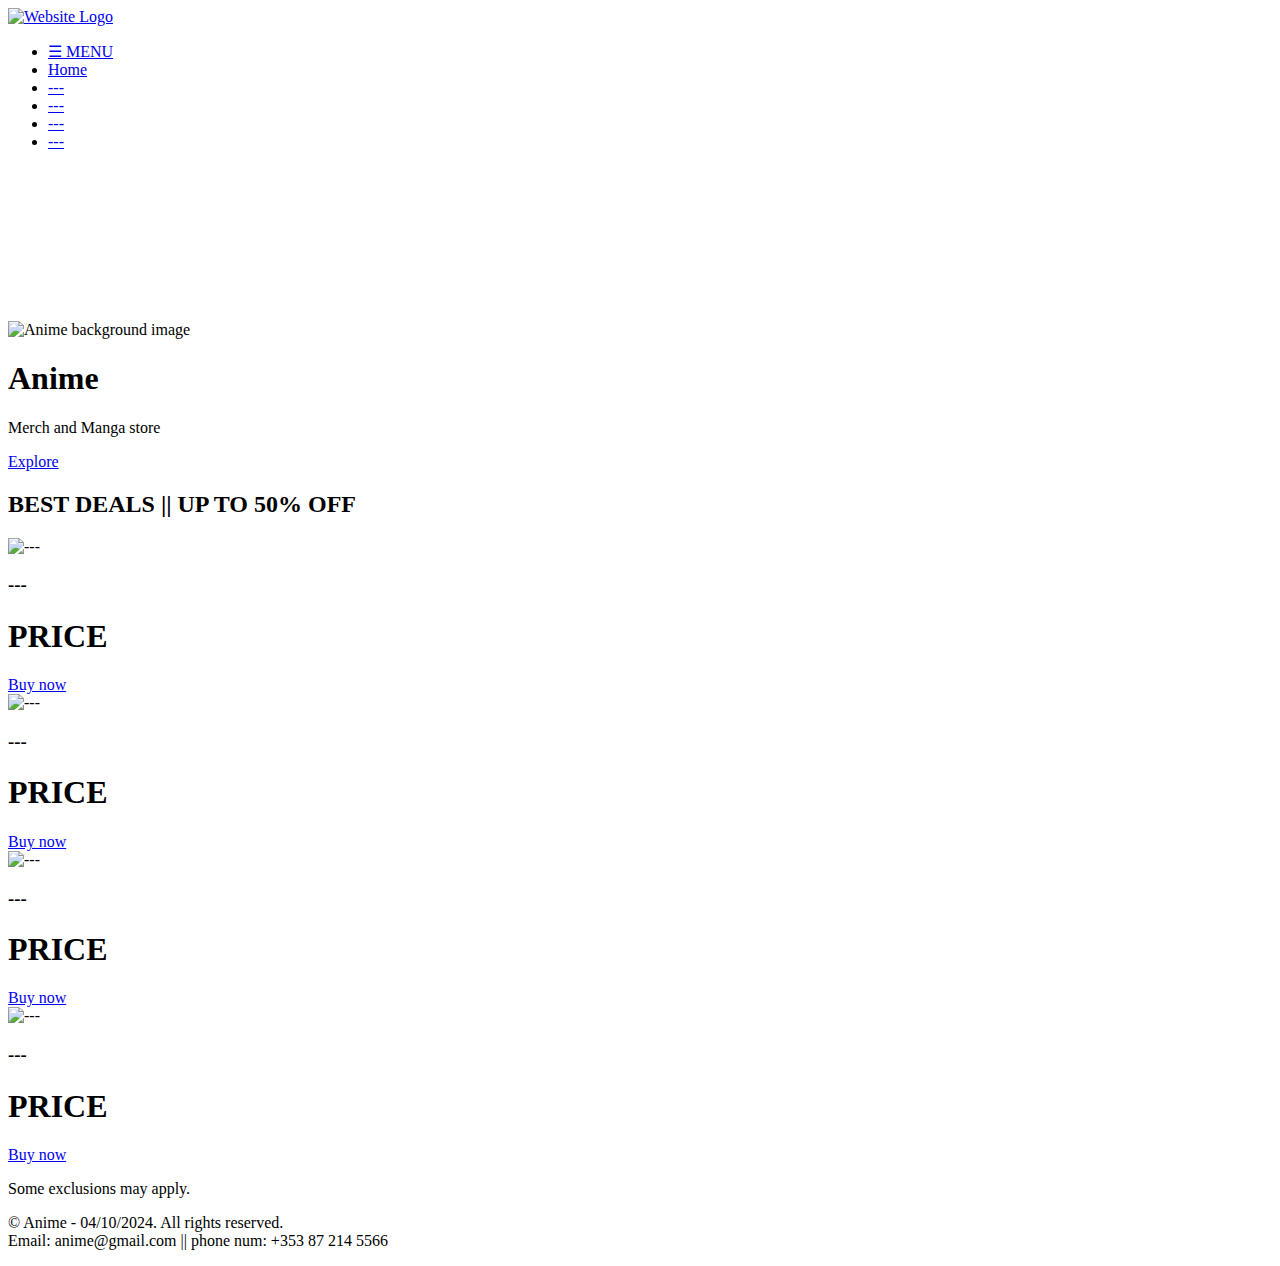
==== index.html @ 69e7efd7 "123" ====
<!DOCTYPE html>
<html lang="en">
<head>
    <link rel="stylesheet" href="CSS/CSS1.css">
    <meta charset="UTF-8">
    <meta name="viewport" content="width=device-width, initial-scale=1.0">
    <title>Anime</title>
</head>
<body>
    <!-- Header -->
    <header>
        <a href="index.html"><img src="Image/logo.png" alt="Website Logo"></a>
    </header>
    <!-- Navigation -->
    <ul class="menunav">
        <li class="icon"><a href="#">&#9776;&nbsp;MENU</a></li>
        <li class="hiden"><a href="index.html">Home</a></li>
        <li class="hiden"><a href="---">---</a></li>
        <li class="hiden"><a href="---">---</a></li>
        <li class="hiden"><a href="---">---</a></li>
        <li class="hiden"><a href="---">---</a></li>
    </ul>
    <!-- Video -->
    <div id="video-container">
        <video autoplay muted loop>
            <source src="Image/anime.mp4" type="video/mp4">
            Your browser does not support the video tag.
        </video>
    </div>
    <!-- Main -->
    <main>
        <div class="entry">
            <!-- Background image with text and button overlay -->
            <img src="---" alt="Anime background image">
            <div class="text-overlay">
                <h1>Anime</h1>
                <p>Merch and Manga store</p>
                <a href="#explore" class="button">Explore</a>
            </div>
        </div>
        <!-- Sales -->
        <div class="sales">
            <h2> BEST DEALS || UP TO 50% OFF</h2>
            <!-- (Parent) -->
            <div class="images">
                <!-- Adjustments for larger screens(child) -->
                <div class="image-block">
                    <img src="Image/image1.jpg" alt="---">
                    <div class="text-overlay">
                        <h3>---</h3>
                        <h1>PRICE</h1>
                        <a href="---" class="Buy-now-btn">Buy now</a>
                    </div>
                </div>
                <!-- Adjustments for larger screens(child) -->
                <div class="image-block">
                    <img src="Image/image2.jpg" alt="---">
                    <div class="text-overlay">
                        <h3>---</h3>
                        <h1>PRICE</h1>
                        <a href="---" class="Buy-now-btn">Buy now</a>
                    </div>
                </div>
                <!-- Adjustments for larger screens(child) -->
                <div class="image-block">
                    <img src="Image/image3.jpg" alt="---">
                    <div class="text-overlay">
                        <h3>---</h3>
                        <h1>PRICE</h1>
                        <a href="---" class="Buy-now-btn">Buy now</a>
                    </div>
                </div>
                <!-- Adjustments for larger screens(child) -->
                <div class="image-block">
                    <img src="Image/image4.jpg" alt="---">
                    <div class="text-overlay">
                        <h3>---</h3>
                        <h1>PRICE</h1>
                        <a href="---" class="Buy-now-btn">Buy now</a>
                    </div>
                </div>
            </div>
            <p>Some exclusions may apply.</p>
        </div>
    </main>
    <!-- Footre -->
    <footer>
        <p>
            &copy; Anime - 04/10/2024. All rights reserved.
            <br />
            Email: anime@gmail.com || phone num: +353 87 214 5566
        </p>
    </footer>

</body>
</html>
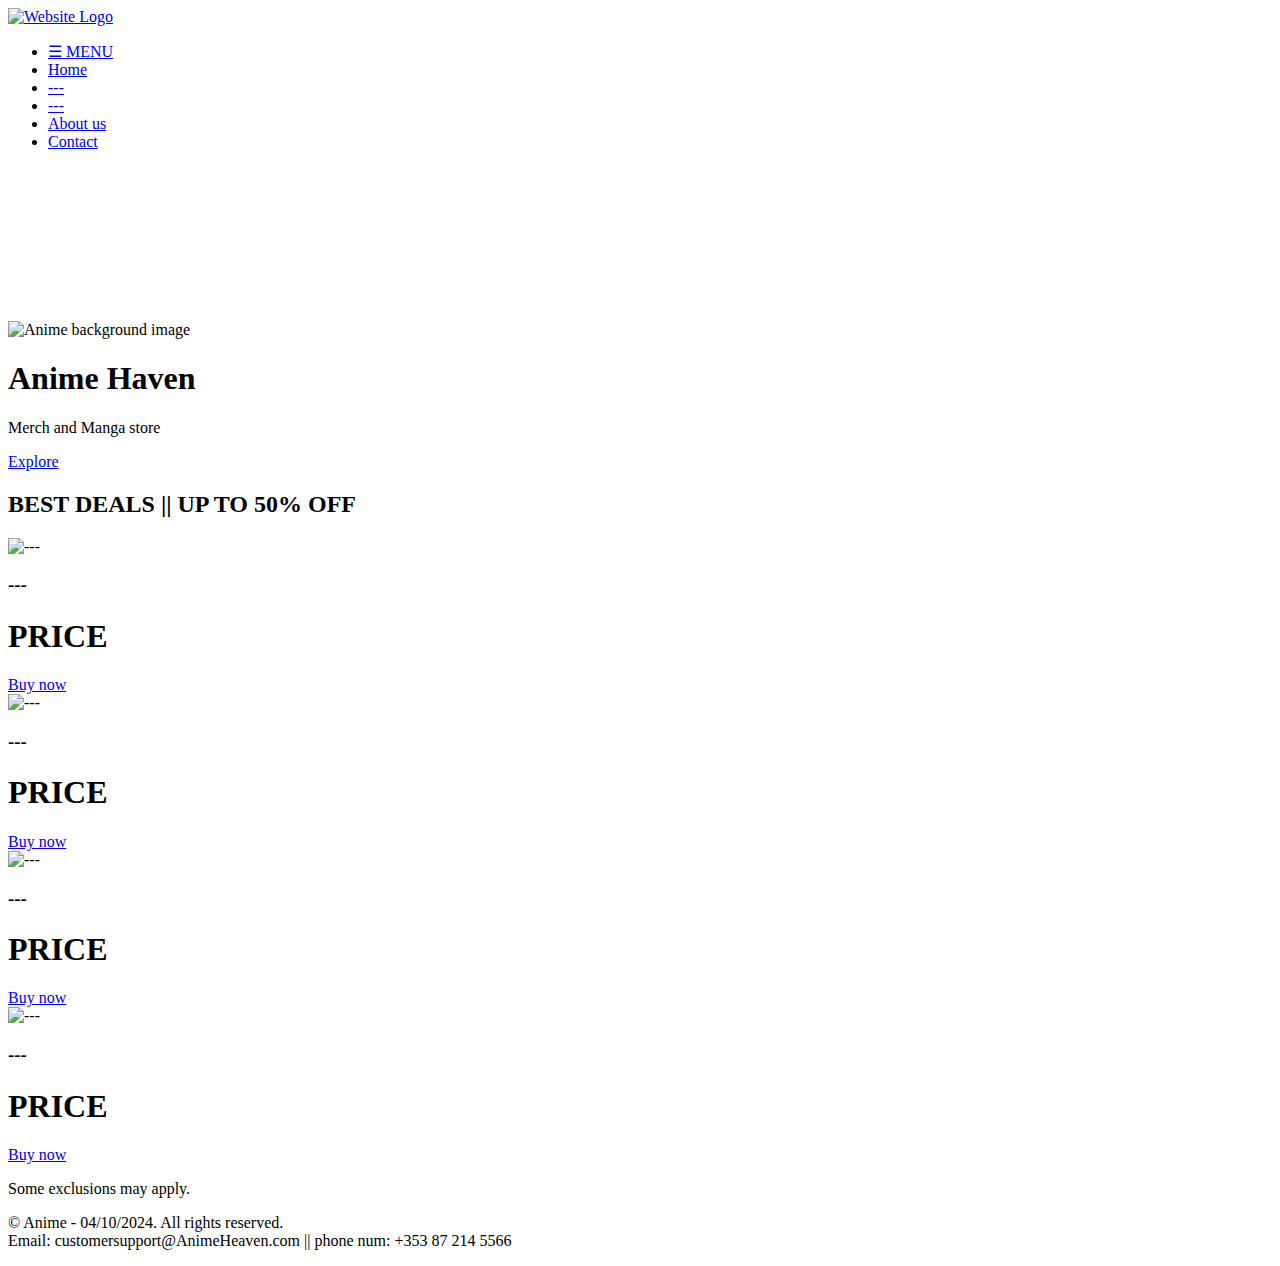
==== commit a430b361: "complete" ====
--- a/index.html
+++ b/index.html
@@ -4,7 +4,7 @@
     <link rel="stylesheet" href="CSS/CSS1.css">
     <meta charset="UTF-8">
     <meta name="viewport" content="width=device-width, initial-scale=1.0">
-    <title>Anime</title>
+    <title>Anime Haven</title>
 </head>
 <body>
     <!-- Header -->
@@ -14,11 +14,11 @@
     <!-- Navigation -->
     <ul class="menunav">
         <li class="icon"><a href="#">&#9776;&nbsp;MENU</a></li>
-        <li class="hiden"><a href="index.html">Home</a></li>
+        <li class="hiden"><a href="../index.html">Home</a></li>
         <li class="hiden"><a href="---">---</a></li>
         <li class="hiden"><a href="---">---</a></li>
-        <li class="hiden"><a href="---">---</a></li>
-        <li class="hiden"><a href="---">---</a></li>
+        <li class="hiden"><a href="html/about.html">About us</a></li>
+        <li class="hiden"><a href="html/contact.html">Contact</a></li>
     </ul>
     <!-- Video -->
     <div id="video-container">
@@ -33,7 +33,7 @@
             <!-- Background image with text and button overlay -->
             <img src="---" alt="Anime background image">
             <div class="text-overlay">
-                <h1>Anime</h1>
+                <h1>Anime Haven</h1>
                 <p>Merch and Manga store</p>
                 <a href="#explore" class="button">Explore</a>
             </div>
@@ -88,7 +88,7 @@
         <p>
             &copy; Anime - 04/10/2024. All rights reserved.
             <br />
-            Email: anime@gmail.com || phone num: +353 87 214 5566
+            Email: customersupport@AnimeHeaven.com || phone num: +353 87 214 5566
         </p>
     </footer>
 
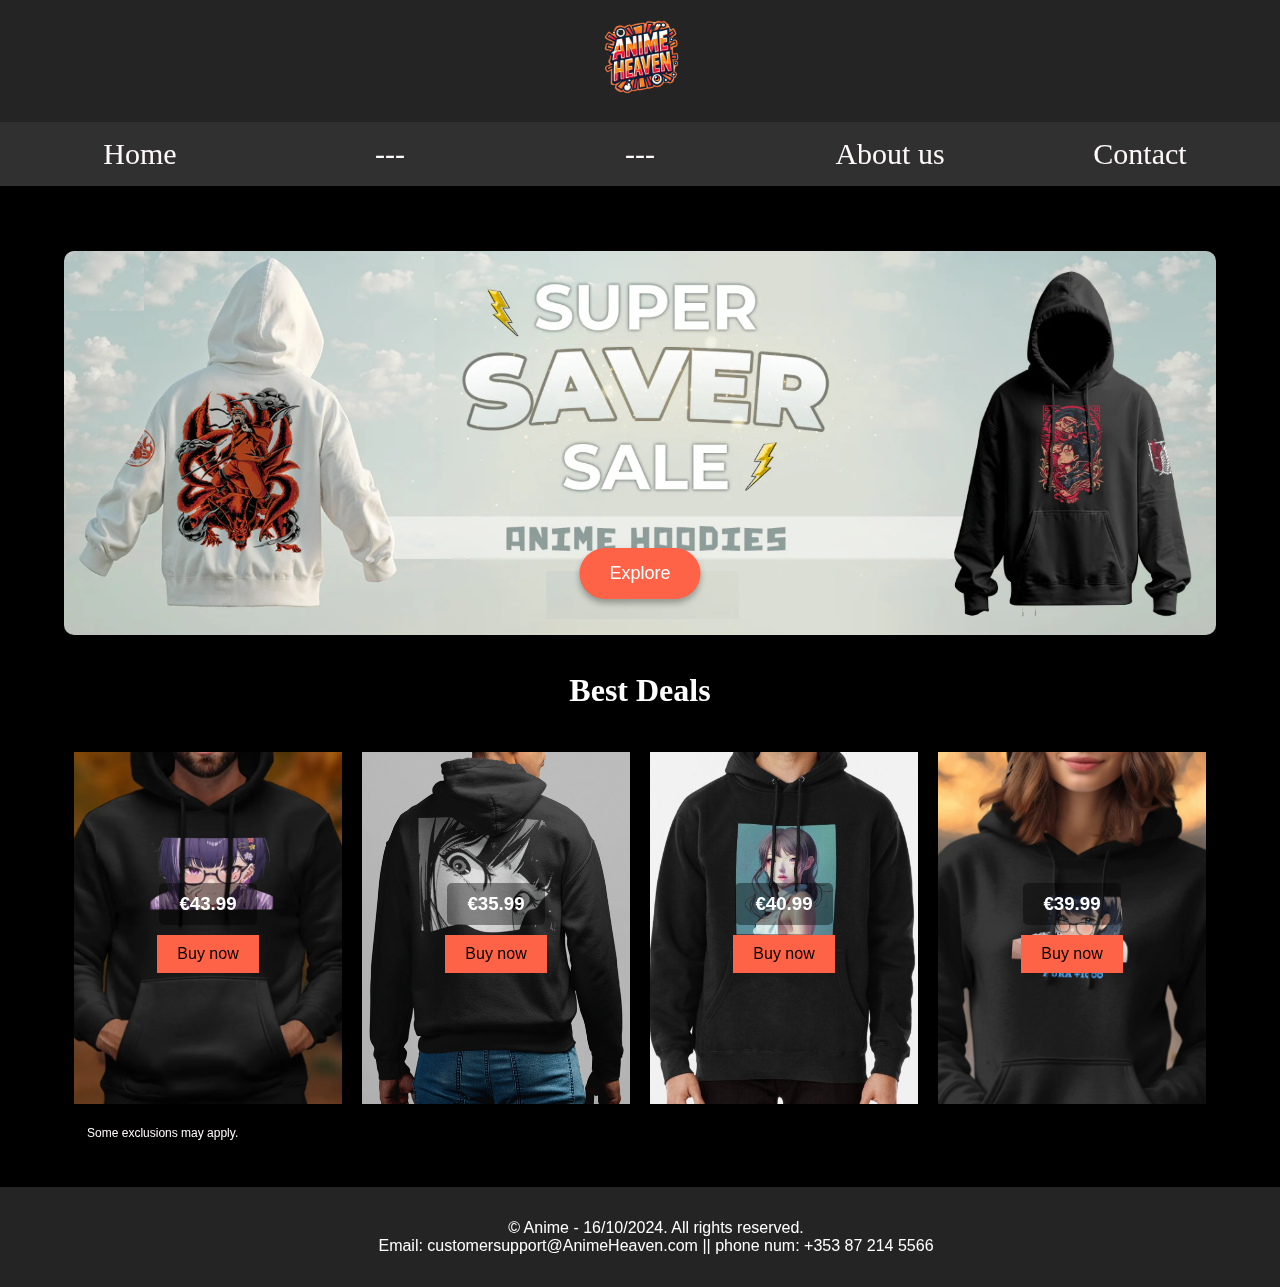
==== commit c51ed5c8: "main change" ====
--- a/index.html
+++ b/index.html
@@ -1,7 +1,7 @@
 <!DOCTYPE html>
 <html lang="en">
 <head>
-    <link rel="stylesheet" href="CSS/CSS1.css">
+    <link rel="stylesheet" href="css/style.css">
     <meta charset="UTF-8">
     <meta name="viewport" content="width=device-width, initial-scale=1.0">
     <title>Anime Haven</title>
@@ -9,7 +9,7 @@
 <body>
     <!-- Header -->
     <header>
-        <a href="index.html"><img src="Image/logo.png" alt="Website Logo"></a>
+        <a href="index.html"><img src="media/logo.png" alt="Website Logo"></a>
     </header>
     <!-- Navigation -->
     <ul class="menunav">
@@ -23,60 +23,53 @@
     <!-- Video -->
     <div id="video-container">
         <video autoplay muted loop>
-            <source src="Image/anime.mp4" type="video/mp4">
+            <source src="media/anime.mp4" type="video/mp4">
             Your browser does not support the video tag.
         </video>
     </div>
     <!-- Main -->
     <main>
-        <div class="entry">
-            <!-- Background image with text and button overlay -->
-            <img src="---" alt="Anime background image">
+        <div class="image-block2">
+            <img src="media/mainimage.png" alt="Anime background image" class="mainimage">
             <div class="text-overlay">
-                <h1>Anime Haven</h1>
-                <p>Merch and Manga store</p>
-                <a href="#explore" class="button">Explore</a>
+                <a href="#explore" class="explore-btn">Explore</a>
             </div>
         </div>
         <!-- Sales -->
         <div class="sales">
-            <h2> BEST DEALS || UP TO 50% OFF</h2>
+            <h1>Best Deals</h1>
             <!-- (Parent) -->
             <div class="images">
                 <!-- Adjustments for larger screens(child) -->
                 <div class="image-block">
-                    <img src="Image/image1.jpg" alt="---">
+                    <img src="media/image1.png" alt="---">
                     <div class="text-overlay">
-                        <h3>---</h3>
-                        <h1>PRICE</h1>
-                        <a href="---" class="Buy-now-btn">Buy now</a>
+                        <h3>€43.99</h3>
+                        <a href="---" class="buy-now-btn">Buy now</a>
                     </div>
                 </div>
                 <!-- Adjustments for larger screens(child) -->
                 <div class="image-block">
-                    <img src="Image/image2.jpg" alt="---">
+                    <img src="media/image2.png" alt="---">
                     <div class="text-overlay">
-                        <h3>---</h3>
-                        <h1>PRICE</h1>
-                        <a href="---" class="Buy-now-btn">Buy now</a>
+                        <h3>€35.99</h3>
+                        <a href="---" class="buy-now-btn">Buy now</a>
                     </div>
                 </div>
                 <!-- Adjustments for larger screens(child) -->
                 <div class="image-block">
-                    <img src="Image/image3.jpg" alt="---">
+                    <img src="media/image3.jpg" alt="---">
                     <div class="text-overlay">
-                        <h3>---</h3>
-                        <h1>PRICE</h1>
-                        <a href="---" class="Buy-now-btn">Buy now</a>
+                        <h3>€40.99</h3>
+                        <a href="---" class="buy-now-btn">Buy now</a>
                     </div>
                 </div>
                 <!-- Adjustments for larger screens(child) -->
                 <div class="image-block">
-                    <img src="Image/image4.jpg" alt="---">
+                    <img src="media/image4.png" alt="---">
                     <div class="text-overlay">
-                        <h3>---</h3>
-                        <h1>PRICE</h1>
-                        <a href="---" class="Buy-now-btn">Buy now</a>
+                        <h3>€39.99</h3>
+                        <a href="---" class="buy-now-btn">Buy now</a>
                     </div>
                 </div>
             </div>
@@ -86,7 +79,7 @@
     <!-- Footre -->
     <footer>
         <p>
-            &copy; Anime - 04/10/2024. All rights reserved.
+            &copy; Anime - 16/10/2024. All rights reserved.
             <br />
             Email: customersupport@AnimeHeaven.com || phone num: +353 87 214 5566
         </p>
--- a/css/style.css
+++ b/css/style.css
@@ -0,0 +1,242 @@
+body {
+    margin: 0;
+    font-family: Arial, sans-serif;
+    background: #000;
+    color: white;
+    overflow-x: hidden;
+}
+
+
+header {
+    background-color: rgba(51, 51, 51, 0.7);
+    text-align: center;
+    padding: 1em;
+    margin-bottom: 0;
+}
+
+    header img {
+        max-width: 150px; 
+        height: auto; 
+    }
+
+ul.menunav {
+    background-color: rgba(68, 68, 68, 0.7);
+    padding: 0.5em;
+    margin-top: 0;
+    font-family: Lato, 'Footlight MT', italics;
+    font-size: 30px;
+}
+
+    ul.menunav li a {
+        display: block;
+        color: snow;
+        text-decoration: none;
+    }
+
+        ul.menunav li a:hover {
+            background: rgba(255, 255, 255, 0.4); /* Blue + transparency */
+        }
+
+    ul.menunav li.hiden {
+        display: none;
+    }
+
+    ul.menunav.toggleclass li {
+        display: block;
+    }
+
+.image-block2 {
+    position: relative;
+    max-width: 2000px;
+    width: 100%;
+    height: auto;
+    margin: 20px auto;
+}
+
+.mainimage {
+    width: 100%;
+    height: auto;
+    object-fit: contain;
+    border-radius: 10px;
+}
+
+.image-block2 .explore-btn {
+    position: absolute;
+    bottom: 40px;
+    left: 50%; 
+    transform: translateX(-50%);
+    background-color: #FF6347;
+    color: white;
+    padding: 15px 30px;
+    text-decoration: none;
+    font-size: 18px; 
+    border-radius: 30px; 
+    display: inline-block;
+    text-align: center;
+    box-shadow: 0px 4px 6px rgba(0, 0, 0, 0.3); /* shadows */
+    transition: background-color 0.3s ease; /* color change on hover */
+}
+
+    .image-block2 .explore-btn:hover {
+        background-color: #FF4500;
+    }
+
+
+#video-container {
+    position: fixed;
+    top: 0;
+    left: 0;
+    width: 100vw;
+    height: 100vh;
+    overflow: hidden;
+    z-index: -1; /* Make it as a background */
+}
+
+video {
+    width: 100%;
+    height: 100%;
+    object-fit: cover;
+}
+
+main {
+    position: relative;
+    margin: 20px auto;
+    padding: 15px;
+    background: rgba(0, 0, 0, 0.6);
+    color: snow;
+    width: 90%;
+}
+
+.infotext {
+    text-indent: 24px;
+    text-align: justify;
+    margin: 1%;
+}
+
+h1 {
+    text-align: center;
+    padding: 1%;
+    color: white;
+    font-family: 'Century Gothic';
+
+}
+
+.sales p, .features p {
+    font-size: 12px;
+    margin-left: 2%;
+}
+
+.features .image-block .AdditionalImage {
+    width: 50%; /* set the desired width */
+    height: auto;
+}
+
+.infoimage img {
+    width: 100%;
+    height: auto;
+}
+
+.image-block {
+    flex: 1 1 100%; /* Full width */
+    margin: 10px;
+    position: relative;
+    overflow: hidden;
+    text-align: center;
+}
+
+    .image-block p {
+        font-size: 18px;
+    }
+
+    .image-block img {
+        width: 100%;
+        height: 100%;
+        object-fit: cover;
+    }
+
+    .image-block .text-overlay {
+        position: absolute;
+        top: 50%;
+        left: 50%;
+        transform: translate(-50%, -50%); /* Center element inside of the blocks */
+        text-align: center;
+        color: white;
+    }
+
+        .image-block .text-overlay h3 {
+            margin: 0;
+            background-color: rgba(0, 0, 0, 0.4); /* 40% black transparency */
+            padding: 10px 20px; /* Adjust the padding for the rectangular shape */
+            display: inline-block; /* Ensure the background box wraps only the h3 text */
+            border-radius: 5px; /* Optional: Add slight rounding to the corners */
+        }
+
+    .image-block .buy-now-btn {
+        background-color: #FF6347;
+        color: black;
+        padding: 10px 20px;
+        text-decoration: none;
+        display: inline-block;
+        margin-top: 10px;
+    }
+
+footer {
+    background-color: rgba(51, 51, 51, 0.7); /* Transparent black background */
+    color: white;
+    text-align: center;
+    padding: 1em;
+    bottom: 0;
+    width: 100%;
+}
+/* For larger screens */
+@media (min-width: 768px) {
+    .images {
+        display: flex;
+        flex-wrap: wrap;
+    }
+
+    .info {
+        display: flex;
+        align-items: center;
+        justify-content: space-between;
+    }
+
+    .infotext {
+        width: 48%; /* 2% for margin */
+        font-size: 19px; /* To make it easier to read */
+    }
+
+    .infoimage {
+        width: 48%;
+    }
+
+    .image-block {
+        flex: 1 1 calc(25% - 20px); /* Four images in a row */
+    }
+    .features .image-block {
+        flex: 1 1 calc(15% - 20px); /* Four images in a row */
+    }
+
+    .menunav {
+        display: flex;
+        justify-content: space-between;
+    }
+
+        .menunav li {
+            flex: 1; /* Equal width for each li in the row */
+            margin: 0 5px;
+            display: block;
+        }
+
+            .menunav li a {
+                text-align: center; /* Center text within each li */
+            }
+
+    ul.menunav li.hiden {
+        display: inline-block;
+    }
+
+    ul.menunav li:first-child {
+        display: none;
+    }
+}
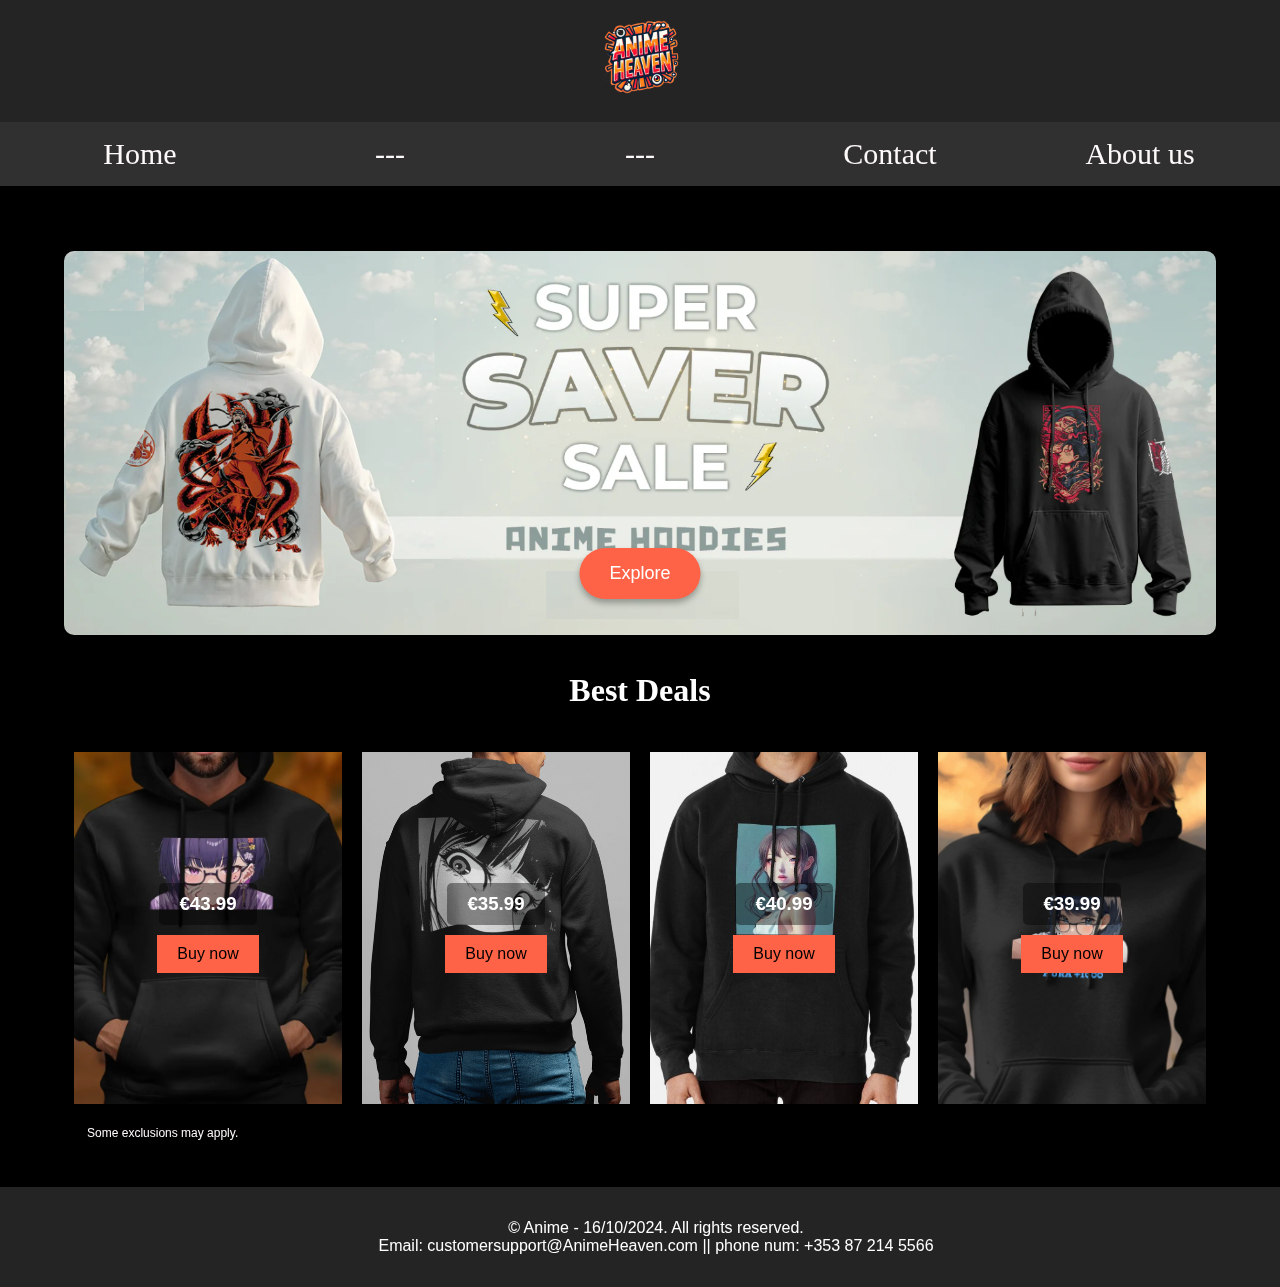
==== commit cc0a2a89: "Final" ====
--- a/index.html
+++ b/index.html
@@ -4,7 +4,7 @@
     <link rel="stylesheet" href="css/style.css">
     <meta charset="UTF-8">
     <meta name="viewport" content="width=device-width, initial-scale=1.0">
-    <title>Anime Haven</title>
+    <title>Anime Heaven</title>
 </head>
 <body>
     <!-- Header -->
@@ -14,11 +14,12 @@
     <!-- Navigation -->
     <ul class="menunav">
         <li class="icon"><a href="#">&#9776;&nbsp;MENU</a></li>
-        <li class="hiden"><a href="../index.html">Home</a></li>
+        <li class="hiden"><a href="index.html">Home</a></li>
         <li class="hiden"><a href="---">---</a></li>
         <li class="hiden"><a href="---">---</a></li>
-        <li class="hiden"><a href="html/about.html">About us</a></li>
-        <li class="hiden"><a href="html/contact.html">Contact</a></li>
+        <li class="hiden"><a href="pages/contact.html">Contact</a></li>
+        <li class="hiden"><a href="pages/about.html">About us</a></li>
+
     </ul>
     <!-- Video -->
     <div id="video-container">
--- a/css/style.css
+++ b/css/style.css
@@ -107,32 +107,19 @@
     width: 90%;
 }
 
-.infotext {
-    text-indent: 24px;
-    text-align: justify;
-    margin: 1%;
-}
-
 h1 {
     text-align: center;
     padding: 1%;
     color: white;
     font-family: 'Century Gothic';
-
-}
-
-.sales p, .features p {
+}
+
+.sales p {
     font-size: 12px;
     margin-left: 2%;
 }
-
-.features .image-block .AdditionalImage {
+.image-block {
     width: 50%; /* set the desired width */
-    height: auto;
-}
-
-.infoimage img {
-    width: 100%;
     height: auto;
 }
 
@@ -180,6 +167,13 @@
         margin-top: 10px;
     }
 
+p a 
+{
+    color: #FF6347;
+    text-decoration: none;
+    font-weight: bold;
+}
+
 footer {
     background-color: rgba(51, 51, 51, 0.7); /* Transparent black background */
     color: white;
@@ -188,6 +182,50 @@
     bottom: 0;
     width: 100%;
 }
+.contact-containers {
+    display: flex;
+    justify-content: center; /* Center the form horizontally */
+    align-items: center; /* Center the form vertically */
+    margin: 20px 0; /* Add space around the form */
+}
+
+.contact-page-title {
+    background: rgba(68, 68, 68, 0.7); /* Match the navigation color */
+    border-radius: 10px; /* Rounded corners for the form */
+    padding: 20px; /* Add padding inside the form */
+    box-shadow: 0 4px 8px rgba(0, 0, 0, 0.3); /* Shadow for depth */
+    max-width: 600px; /* Limit the maximum width of the form */
+    width: 100%; /* Full width up to max-width */
+}
+
+.contact-inputs {
+    width: 100%; /* Make inputs full width */
+    padding: 10px; /* Padding inside inputs */
+    margin: 10px 0; /* Space between inputs */
+    border: none; /* Remove border */
+    border-radius: 5px; /* Slight rounding of corners */
+    background: rgba(255, 255, 255, 0.1); /* Light background for inputs */
+    color: white; /* White text color */
+}
+
+    .contact-inputs:focus {
+        outline: none; /* Remove outline on focus */
+        background: rgba(255, 255, 255, 0.3); /* Slightly highlight background on focus */
+    }
+
+button {
+    padding: 10px 20px; /* Padding for the button */
+    background-color: #FF6347; /* Button color */
+    color: white; /* Text color */
+    border: none; /* No border */
+    border-radius: 5px; /* Rounded corners for the button */
+    cursor: pointer; /* Pointer cursor on hover */
+    transition: background-color 0.3s ease; /* Smooth transition for hover effect */
+}
+
+    button:hover {
+        background-color: #FF4500; /* Darker button color on hover */
+    }
 /* For larger screens */
 @media (min-width: 768px) {
     .images {
@@ -201,19 +239,10 @@
         justify-content: space-between;
     }
 
-    .infotext {
-        width: 48%; /* 2% for margin */
-        font-size: 19px; /* To make it easier to read */
-    }
-
-    .infoimage {
-        width: 48%;
-    }
-
     .image-block {
         flex: 1 1 calc(25% - 20px); /* Four images in a row */
     }
-    .features .image-block {
+    .image-block {
         flex: 1 1 calc(15% - 20px); /* Four images in a row */
     }
 
@@ -239,4 +268,5 @@
     ul.menunav li:first-child {
         display: none;
     }
-}
+
+}
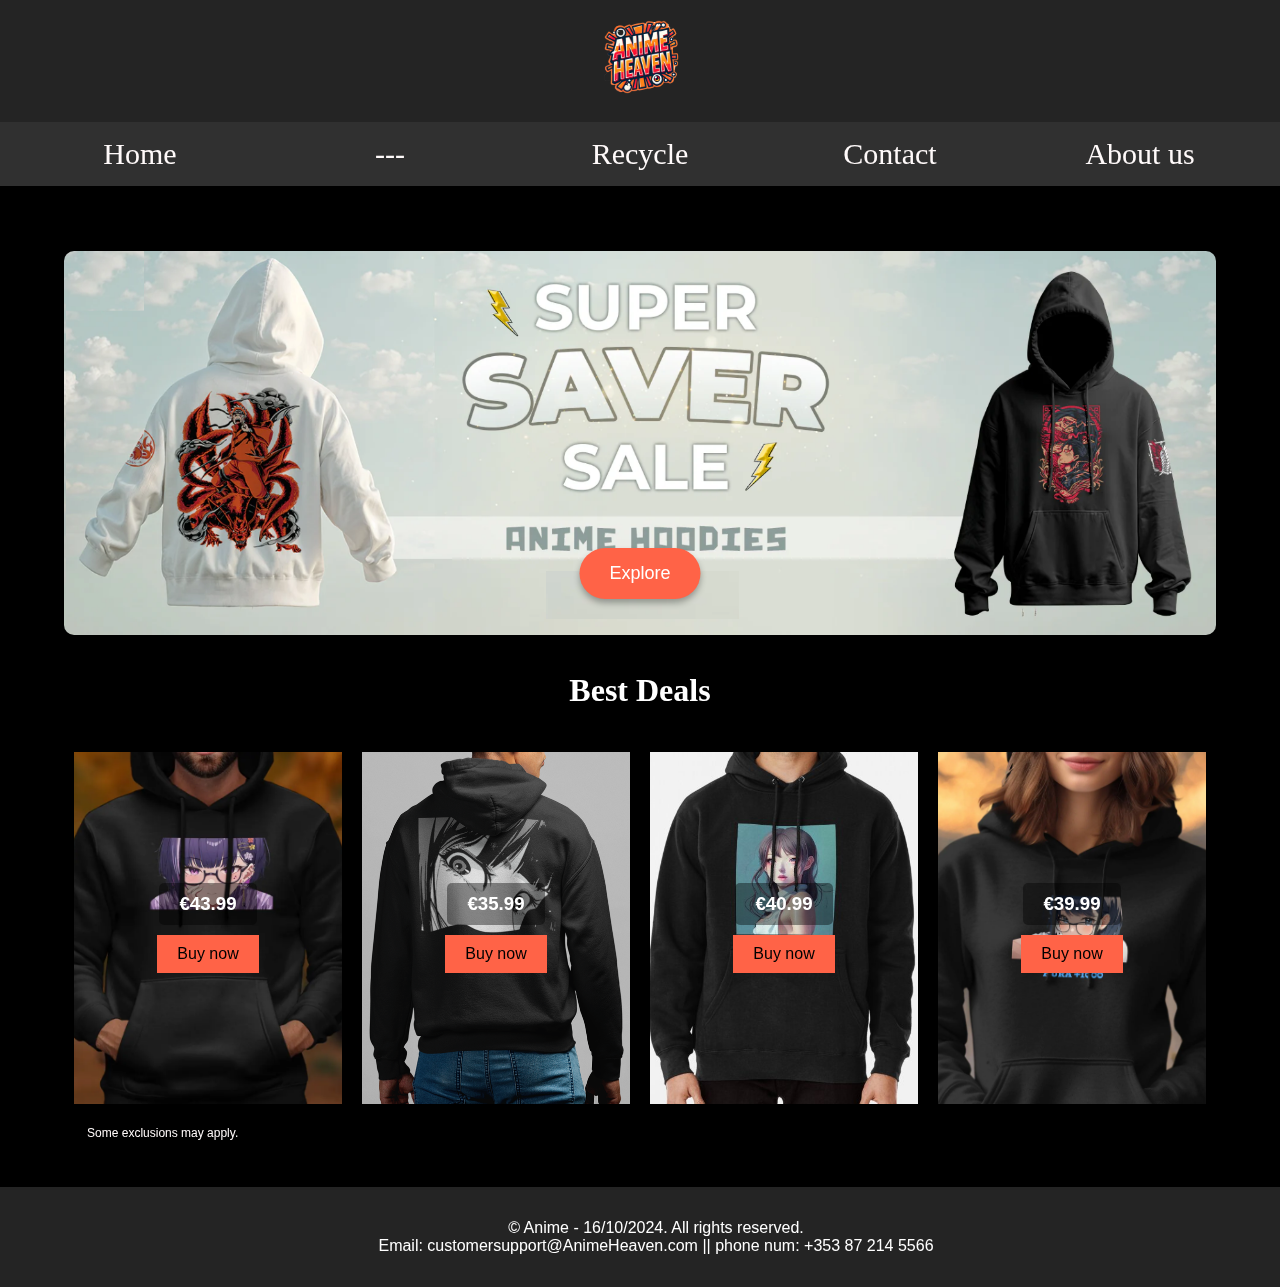
==== commit 7fef812b: "123" ====
--- a/index.html
+++ b/index.html
@@ -16,7 +16,7 @@
         <li class="icon"><a href="#">&#9776;&nbsp;MENU</a></li>
         <li class="hiden"><a href="index.html">Home</a></li>
         <li class="hiden"><a href="---">---</a></li>
-        <li class="hiden"><a href="---">---</a></li>
+        <li class="hiden"><a href="pages/Recycle.html">Recycle</a></li>
         <li class="hiden"><a href="pages/contact.html">Contact</a></li>
         <li class="hiden"><a href="pages/about.html">About us</a></li>
 
--- a/css/style.css
+++ b/css/style.css
@@ -81,6 +81,32 @@
         background-color: #FF4500;
     }
 
+.image-block-square {
+    position: relative;
+    width: 250px; /* Adjust size as needed */
+    height: 250px; /* Make it square */
+    margin: 20px auto;
+    overflow: hidden;
+    text-align: center;
+}
+
+    .image-block-square img {
+        width: 100%;
+        height: 100%;
+        object-fit: cover; /* Ensure image fills the square */
+        border-radius: 10px; /* Optional: rounded corners */
+    }
+
+    .image-block-square .text-overlay {
+        position: absolute;
+        top: 50%;
+        left: 50%;
+        transform: translate(-50%, -50%);
+        background-color: rgba(0, 0, 0, 0.4);
+        padding: 10px 20px;
+        border-radius: 5px;
+        color: white;
+    }
 
 #video-container {
     position: fixed;
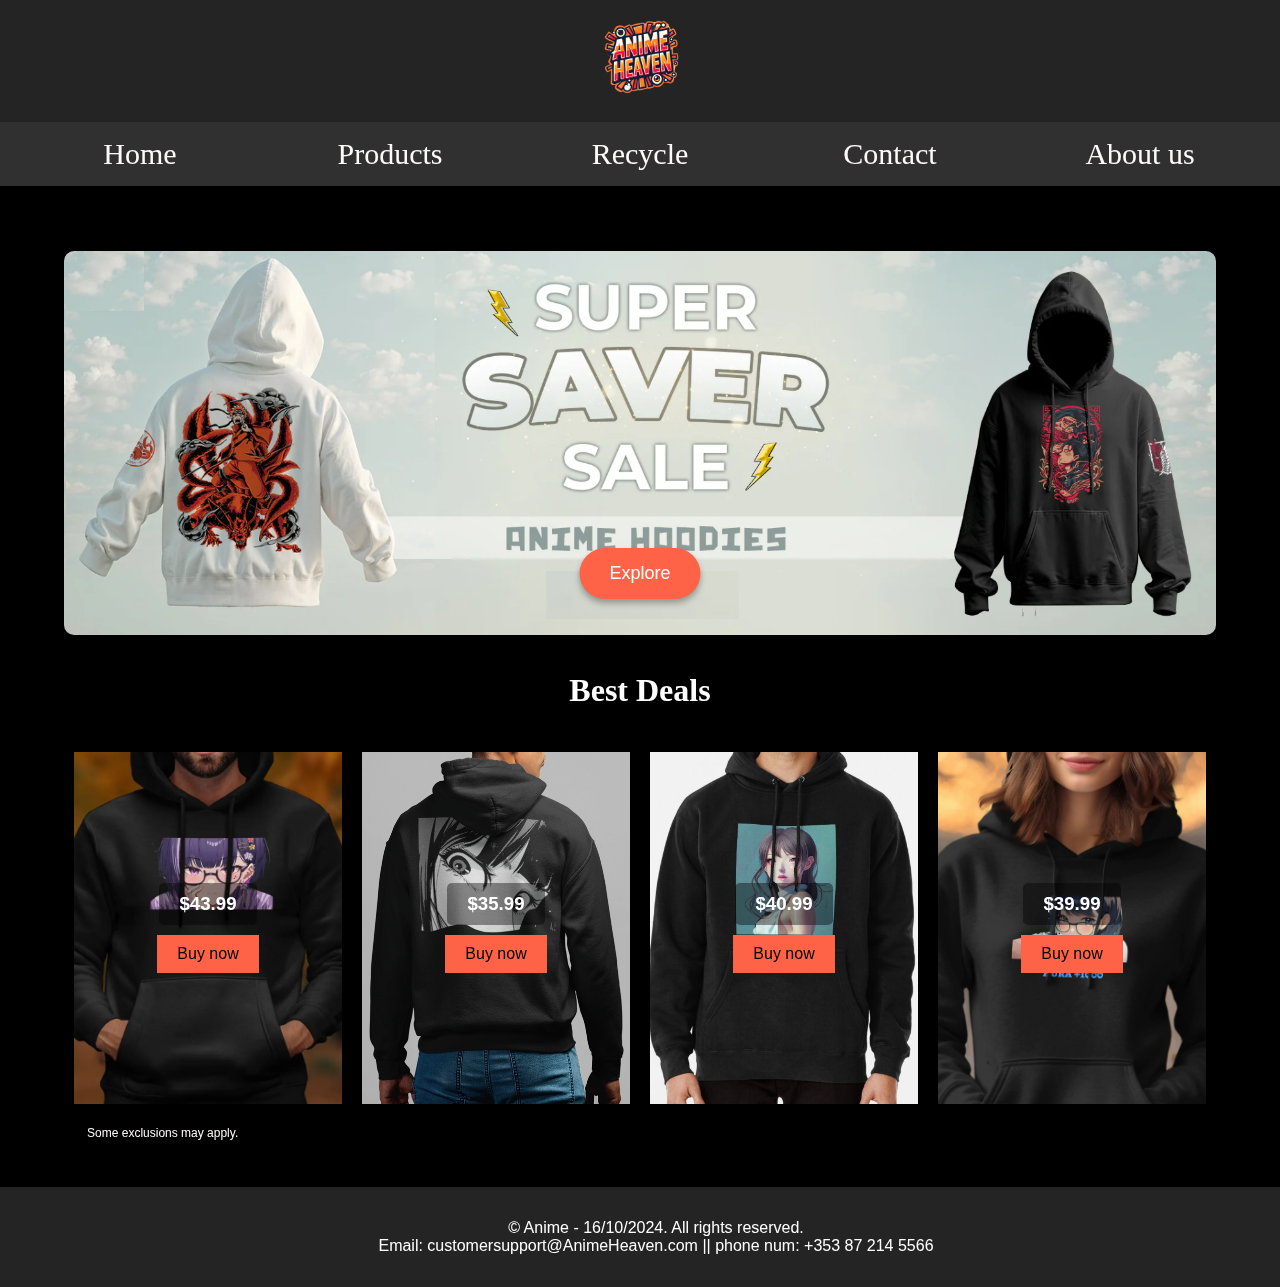
==== commit 4662cfde: "final" ====
--- a/index.html
+++ b/index.html
@@ -2,6 +2,7 @@
 <html lang="en">
 <head>
     <link rel="stylesheet" href="css/style.css">
+    <script src="js/nav_menu.js" defer></script>
     <meta charset="UTF-8">
     <meta name="viewport" content="width=device-width, initial-scale=1.0">
     <title>Anime Heaven</title>
@@ -15,7 +16,7 @@
     <ul class="menunav">
         <li class="icon"><a href="#">&#9776;&nbsp;MENU</a></li>
         <li class="hiden"><a href="index.html">Home</a></li>
-        <li class="hiden"><a href="---">---</a></li>
+        <li class="hiden"><a href="pages/products.html">Products</a></li>
         <li class="hiden"><a href="pages/Recycle.html">Recycle</a></li>
         <li class="hiden"><a href="pages/contact.html">Contact</a></li>
         <li class="hiden"><a href="pages/about.html">About us</a></li>
@@ -45,7 +46,7 @@
                 <div class="image-block">
                     <img src="media/image1.png" alt="---">
                     <div class="text-overlay">
-                        <h3>€43.99</h3>
+                        <h3>$43.99</h3>
                         <a href="---" class="buy-now-btn">Buy now</a>
                     </div>
                 </div>
@@ -53,15 +54,15 @@
                 <div class="image-block">
                     <img src="media/image2.png" alt="---">
                     <div class="text-overlay">
-                        <h3>€35.99</h3>
+                        <h3>$35.99</h3>
                         <a href="---" class="buy-now-btn">Buy now</a>
                     </div>
                 </div>
                 <!-- Adjustments for larger screens(child) -->
                 <div class="image-block">
-                    <img src="media/image3.jpg" alt="---">
+                    <img src="media/image3.png" alt="---">
                     <div class="text-overlay">
-                        <h3>€40.99</h3>
+                        <h3>$40.99</h3>
                         <a href="---" class="buy-now-btn">Buy now</a>
                     </div>
                 </div>
@@ -69,7 +70,7 @@
                 <div class="image-block">
                     <img src="media/image4.png" alt="---">
                     <div class="text-overlay">
-                        <h3>€39.99</h3>
+                        <h3>$39.99</h3>
                         <a href="---" class="buy-now-btn">Buy now</a>
                     </div>
                 </div>
--- a/css/style.css
+++ b/css/style.css
@@ -74,7 +74,7 @@
     display: inline-block;
     text-align: center;
     box-shadow: 0px 4px 6px rgba(0, 0, 0, 0.3); /* shadows */
-    transition: background-color 0.3s ease; /* color change on hover */
+    transition: background-color 0.3s ease; 
 }
 
     .image-block2 .explore-btn:hover {
@@ -93,7 +93,7 @@
     .image-block-square img {
         width: 100%;
         height: 100%;
-        object-fit: cover; /* Ensure image fills the square */
+        object-fit: cover; 
         border-radius: 10px; /* Optional: rounded corners */
     }
 
@@ -178,10 +178,10 @@
 
         .image-block .text-overlay h3 {
             margin: 0;
-            background-color: rgba(0, 0, 0, 0.4); /* 40% black transparency */
-            padding: 10px 20px; /* Adjust the padding for the rectangular shape */
-            display: inline-block; /* Ensure the background box wraps only the h3 text */
-            border-radius: 5px; /* Optional: Add slight rounding to the corners */
+            background-color: rgba(0, 0, 0, 0.4); 
+            padding: 10px 20px; 
+            display: inline-block; 
+            border-radius: 5px; 
         }
 
     .image-block .buy-now-btn {
@@ -205,52 +205,75 @@
     color: white;
     text-align: center;
     padding: 1em;
-    bottom: 0;
+    bottom: 0; 
     width: 100%;
+   
 }
 .contact-containers {
     display: flex;
-    justify-content: center; /* Center the form horizontally */
-    align-items: center; /* Center the form vertically */
-    margin: 20px 0; /* Add space around the form */
+    justify-content: center; 
+    align-items: center; 
+    margin: 20px 0; 
 }
 
 .contact-page-title {
-    background: rgba(68, 68, 68, 0.7); /* Match the navigation color */
-    border-radius: 10px; /* Rounded corners for the form */
-    padding: 20px; /* Add padding inside the form */
-    box-shadow: 0 4px 8px rgba(0, 0, 0, 0.3); /* Shadow for depth */
-    max-width: 600px; /* Limit the maximum width of the form */
-    width: 100%; /* Full width up to max-width */
+    background: rgba(68, 68, 68, 0.799); 
+    border-radius: 10px; 
+    padding: 20px; 
+    box-shadow: 0 4px 8px rgba(0, 0, 0, 0.3); 
+    max-width: 600px; 
+    width: 100%; 
 }
 
 .contact-inputs {
-    width: 100%; /* Make inputs full width */
-    padding: 10px; /* Padding inside inputs */
-    margin: 10px 0; /* Space between inputs */
-    border: none; /* Remove border */
-    border-radius: 5px; /* Slight rounding of corners */
-    background: rgba(255, 255, 255, 0.1); /* Light background for inputs */
-    color: white; /* White text color */
+    width: 100%; 
+    padding: 10px; 
+    margin: 10px 0; 
+    border: none; 
+    border-radius: 5px; 
+    background: rgba(255, 255, 255, 0.1);
+    color: white;
 }
 
     .contact-inputs:focus {
-        outline: none; /* Remove outline on focus */
-        background: rgba(255, 255, 255, 0.3); /* Slightly highlight background on focus */
-    }
+        outline: none; 
+        background: rgba(255, 255, 255, 0.3); 
+    }
+
+textarea{
+    height: 100px;
+}
+
+::placeholder{
+    color:rgb(255, 255, 255);
+}
+
+p#format{
+    background-color: rgba(96, 96, 96, 0.749);
+    margin: 0 0 10px 0;
+    padding: 5px;
+    width: 22%;
+    border-radius: 5px;
+    font-size: small;
+    color: rgb(255, 255, 255);
+}
+
+#contactMethod.contact-inputs{
+    color: #ffffff;
+}
 
 button {
-    padding: 10px 20px; /* Padding for the button */
-    background-color: #FF6347; /* Button color */
-    color: white; /* Text color */
-    border: none; /* No border */
-    border-radius: 5px; /* Rounded corners for the button */
-    cursor: pointer; /* Pointer cursor on hover */
-    transition: background-color 0.3s ease; /* Smooth transition for hover effect */
+    padding: 10px 20px; 
+    background-color: #FF6347; 
+    color: white; 
+    border: none; 
+    border-radius: 5px; 
+    cursor: pointer; 
+    transition: background-color 0.3s ease;
 }
 
     button:hover {
-        background-color: #FF4500; /* Darker button color on hover */
+        background-color: #FF4500; 
     }
 /* For larger screens */
 @media (min-width: 768px) {
@@ -294,5 +317,91 @@
     ul.menunav li:first-child {
         display: none;
     }
-
-}
+    .contact-inputs {
+        width: 95%; 
+        padding: 10px; 
+        margin: 10px 0; 
+        border: none; 
+        border-radius: 5px; 
+        background: rgba(255, 255, 255, 0.1); 
+        color: black; 
+    }
+
+        .contact-inputs option {
+            color: black; 
+            background-color: white; 
+        }
+    
+    .about-grid {
+        display: grid;
+        grid-template-columns: repeat(3, 1fr); 
+        gap: 20px;
+        margin: 20px 0;
+    }
+
+    
+    .about-card {
+        background: rgba(255, 255, 255, 0.1);
+        padding: 20px;
+        border-radius: 10px;
+        transition: transform 0.3s ease, background-color 0.3s ease;
+        box-shadow: 0 4px 6px rgba(0, 0, 0, 0.3);
+    }
+
+        .about-card:hover {
+            transform: translateY(-5px);
+            background-color: rgba(255, 255, 255, 0.2);
+        }
+
+        
+        .about-card h3 i {
+            color: #FF6347;
+            margin-right: 10px;
+        }
+
+        .about-card a {
+            color: #FF6347;
+            text-decoration: none;
+            font-weight: bold;
+        }
+
+            .about-card a:hover {
+                text-decoration: underline;
+            }
+}
+@media (max-width: 600px) {
+
+
+    .menunav {
+        display: flex;
+        justify-content: space-between;
+    
+    }
+
+        .menunav li {
+            flex: 1; /* Equal width for each li in the row */
+            margin: 0 5px;
+            display: block;
+        }
+
+            .menunav li a {
+                text-align: center;/* Center text within each li */
+                font-size: medium;
+            }
+
+    ul.menunav li.hiden {
+        display: inline-block;
+    }
+
+    ul.menunav li:first-child {
+        display: none;
+    }
+
+    .contact-inputs{
+        max-width: 90%;
+    }
+    
+    .contact-page-title{
+        width:90%;
+    }
+}